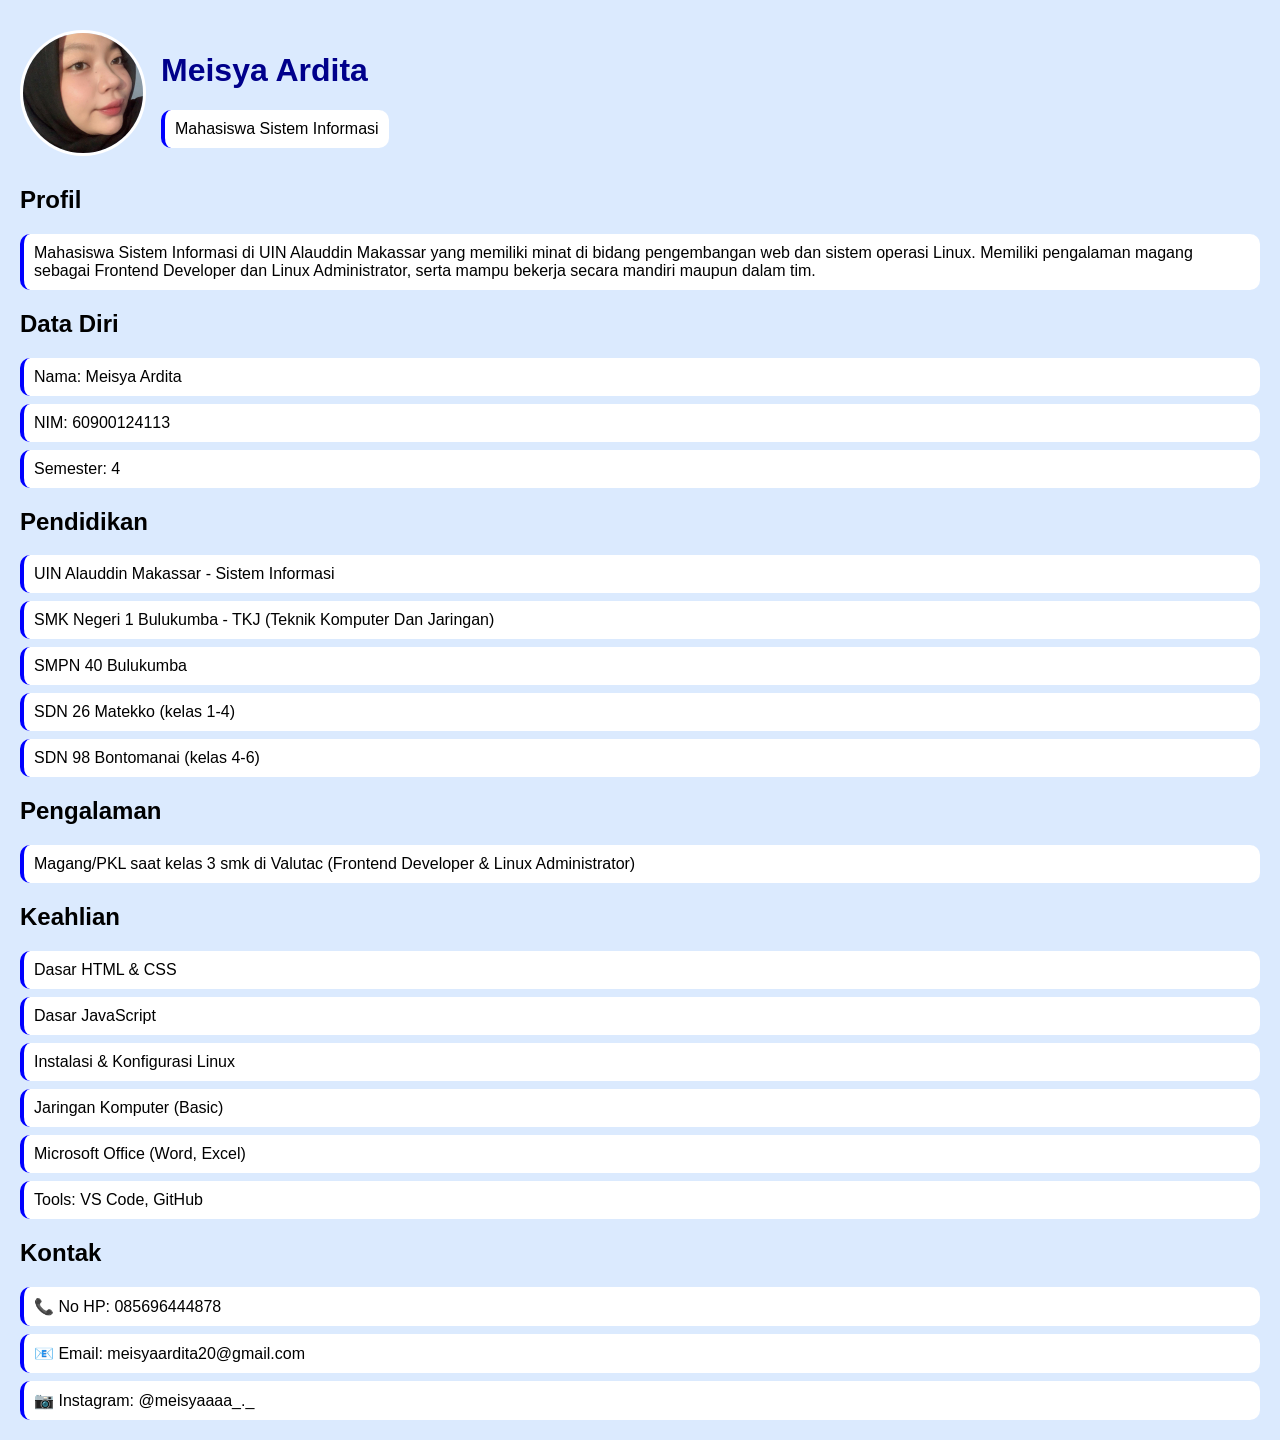
==== index.html @ 5a2221cc "Rename mei.html to index.html" ====
<!DOCTYPE html>
<html>
<head>
    <title>CV Meisya Ardita</title>
    <link rel="stylesheet" href="style.css">
</head>
<body class="bg">

    <div class="header">
    <img src="myy.jpeg" class="foto">

    <div>
        <h1>Meisya Ardita</h1>
        <p class="paragraf">Mahasiswa Sistem Informasi</p>
    </div>
</div>
    <h2>Profil</h2>
    <p class="paragraf">
       Mahasiswa Sistem Informasi di UIN Alauddin Makassar yang memiliki minat di bidang pengembangan web dan sistem operasi Linux. Memiliki pengalaman magang sebagai Frontend Developer dan Linux Administrator, serta mampu bekerja secara mandiri maupun dalam tim. 
    </p>

    <h2> Data Diri</h2>
    <p class="paragraf">Nama: Meisya Ardita</p>
    <p class="paragraf">NIM: 60900124113</p>
    <p class="paragraf">Semester: 4</p>

    <h2>Pendidikan</h2>
    <p class="paragraf">UIN Alauddin Makassar - Sistem Informasi</p>
    <p class="paragraf">SMK Negeri 1 Bulukumba - TKJ (Teknik Komputer Dan Jaringan)</p>
    <p class="paragraf">SMPN 40 Bulukumba</p>
    <p class="paragraf">SDN 26 Matekko (kelas 1-4)</p>
    <p class="paragraf">SDN 98 Bontomanai (kelas 4-6)</p>

    <h2>Pengalaman</h2>
    <p class="paragraf">Magang/PKL saat kelas 3 smk di Valutac (Frontend Developer & Linux Administrator)</p>
 
    <h2>Keahlian</h2>
        <p class="paragraf">Dasar HTML & CSS</p>
        <p class="paragraf">Dasar JavaScript</p>
        <p class="paragraf">Instalasi & Konfigurasi Linux</p>
        <p class="paragraf">Jaringan Komputer (Basic)</p>
        <p class="paragraf">Microsoft Office (Word, Excel)</p>
        <p class="paragraf">Tools: VS Code, GitHub</p>
    
    <h2>Kontak</h2>
        <p class="paragraf">📞 No HP: 085696444878</p>
        <p class="paragraf">📧 Email: meisyaardita20@gmail.com</p>
        <p class="paragraf">📷 Instagram: @meisyaaaa_._</p>
</body>
</html>
---- style.css ----
body {
    font-family: Arial;
    margin: 20px;
    background-color: #f5f5f5;
}

h1 {
    color: darkblue;
}

h2 {
    color: black;
}

img {
    margin: 10px 0;
    border-radius: 10px;
}


.bg {
    background-color: #dbeafe; 
}

.paragraf {
    background-color: white;
    padding: 10px;
    margin: 8px 0;
    border-left: 4px solid blue;
    border-radius: 10px; 
}

.header {
    display: flex;
    align-items: center;
    gap: 15px;
}

.foto {
    width: 120px;
    height: 120px;
    border-radius: 50%; 
    object-fit: cover;
    border: 3px solid white;
}

.kontak {
    background-color: #ffffff;
    padding: 10px;
    border-radius: 8px;
     border-left: 4px solid blue;
}

.kontak p {
    margin: 5px 0;
}
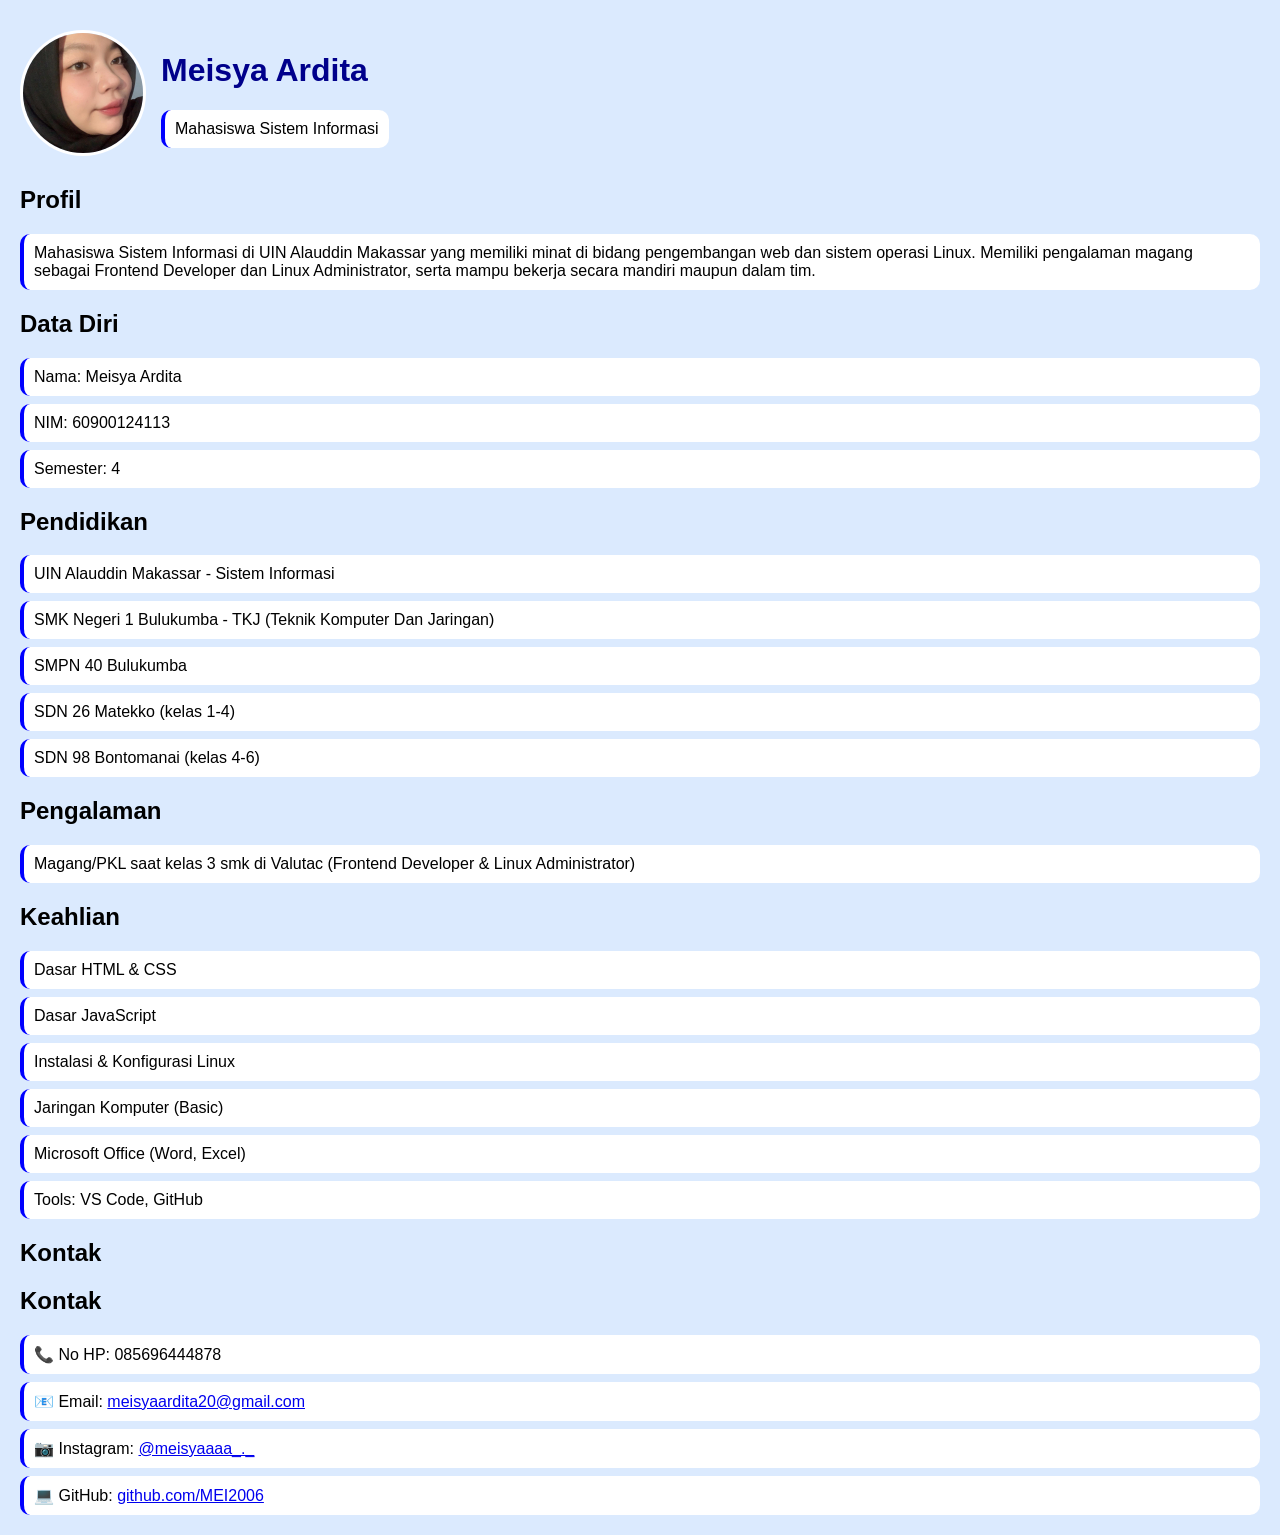
==== commit b2b1fb03: "Update CV – tambah link Instagram dan GitHub" ====
--- a/index.html
+++ b/index.html
@@ -43,8 +43,10 @@
         <p class="paragraf">Tools: VS Code, GitHub</p>
     
     <h2>Kontak</h2>
-        <p class="paragraf">📞 No HP: 085696444878</p>
-        <p class="paragraf">📧 Email: meisyaardita20@gmail.com</p>
-        <p class="paragraf">📷 Instagram: @meisyaaaa_._</p>
+<h2>Kontak</h2>
+    <p class="paragraf">📞 No HP: 085696444878</p>
+    <p class="paragraf">📧 Email: <a href="mailto:meisyaardita20@gmail.com">meisyaardita20@gmail.com</a></p>
+    <p class="paragraf">📷 Instagram: <a href="https://www.instagram.com/meisyaaaa_._" target="_blank">@meisyaaaa_._</a></p>
+    <p class="paragraf">💻 GitHub: <a href="https://github.com/MEI2006" target="_blank">github.com/MEI2006</a></p>
 </body>
 </html>
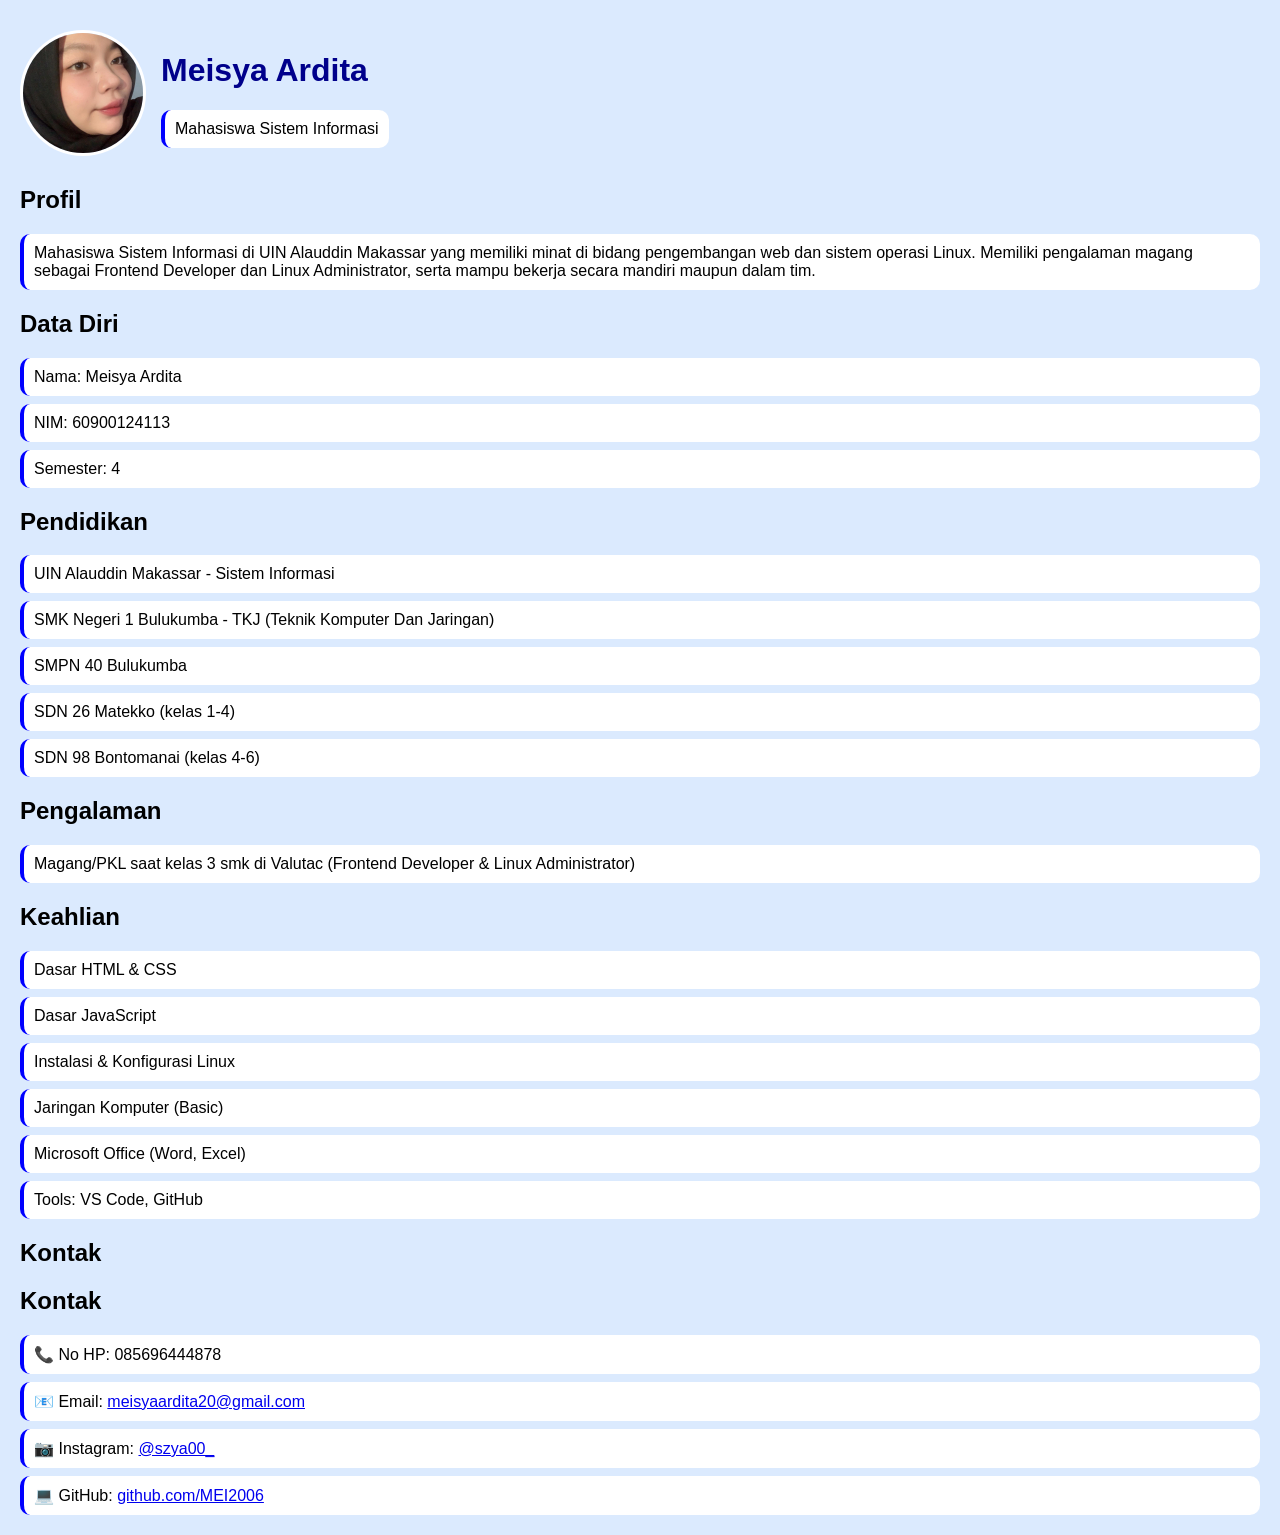
==== commit 41a8ca67: "Update link instagram index.html" ====
--- a/index.html
+++ b/index.html
@@ -46,7 +46,7 @@
 <h2>Kontak</h2>
     <p class="paragraf">📞 No HP: 085696444878</p>
     <p class="paragraf">📧 Email: <a href="mailto:meisyaardita20@gmail.com">meisyaardita20@gmail.com</a></p>
-    <p class="paragraf">📷 Instagram: <a href="https://www.instagram.com/meisyaaaa_._" target="_blank">@meisyaaaa_._</a></p>
+    <p class="paragraf">📷 Instagram: <a href="https://www.instagram.com/szya00_?igsh=b3E4eDVqbDF5dm40" target="_blank">@szya00_</a></p>
     <p class="paragraf">💻 GitHub: <a href="https://github.com/MEI2006" target="_blank">github.com/MEI2006</a></p>
 </body>
 </html>
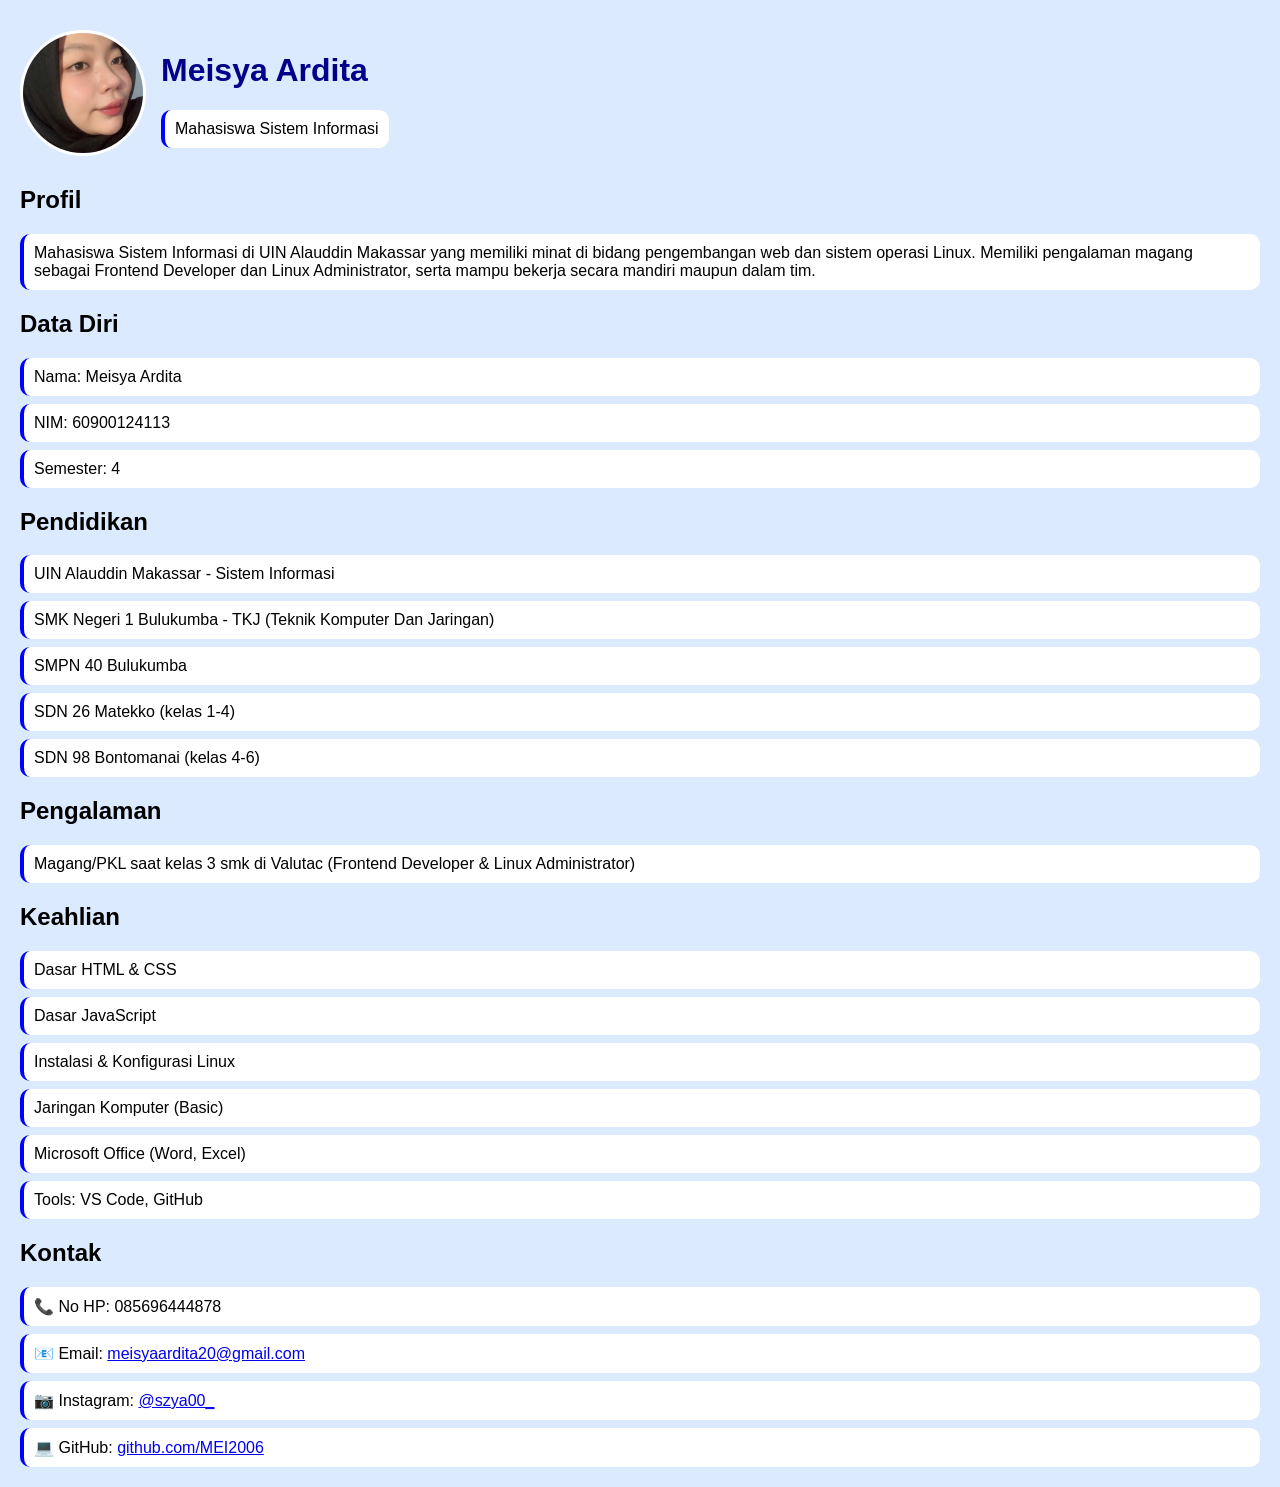
==== commit ddb27cca: "Update text index.html" ====
--- a/index.html
+++ b/index.html
@@ -42,7 +42,6 @@
         <p class="paragraf">Microsoft Office (Word, Excel)</p>
         <p class="paragraf">Tools: VS Code, GitHub</p>
     
-    <h2>Kontak</h2>
 <h2>Kontak</h2>
     <p class="paragraf">📞 No HP: 085696444878</p>
     <p class="paragraf">📧 Email: <a href="mailto:meisyaardita20@gmail.com">meisyaardita20@gmail.com</a></p>
